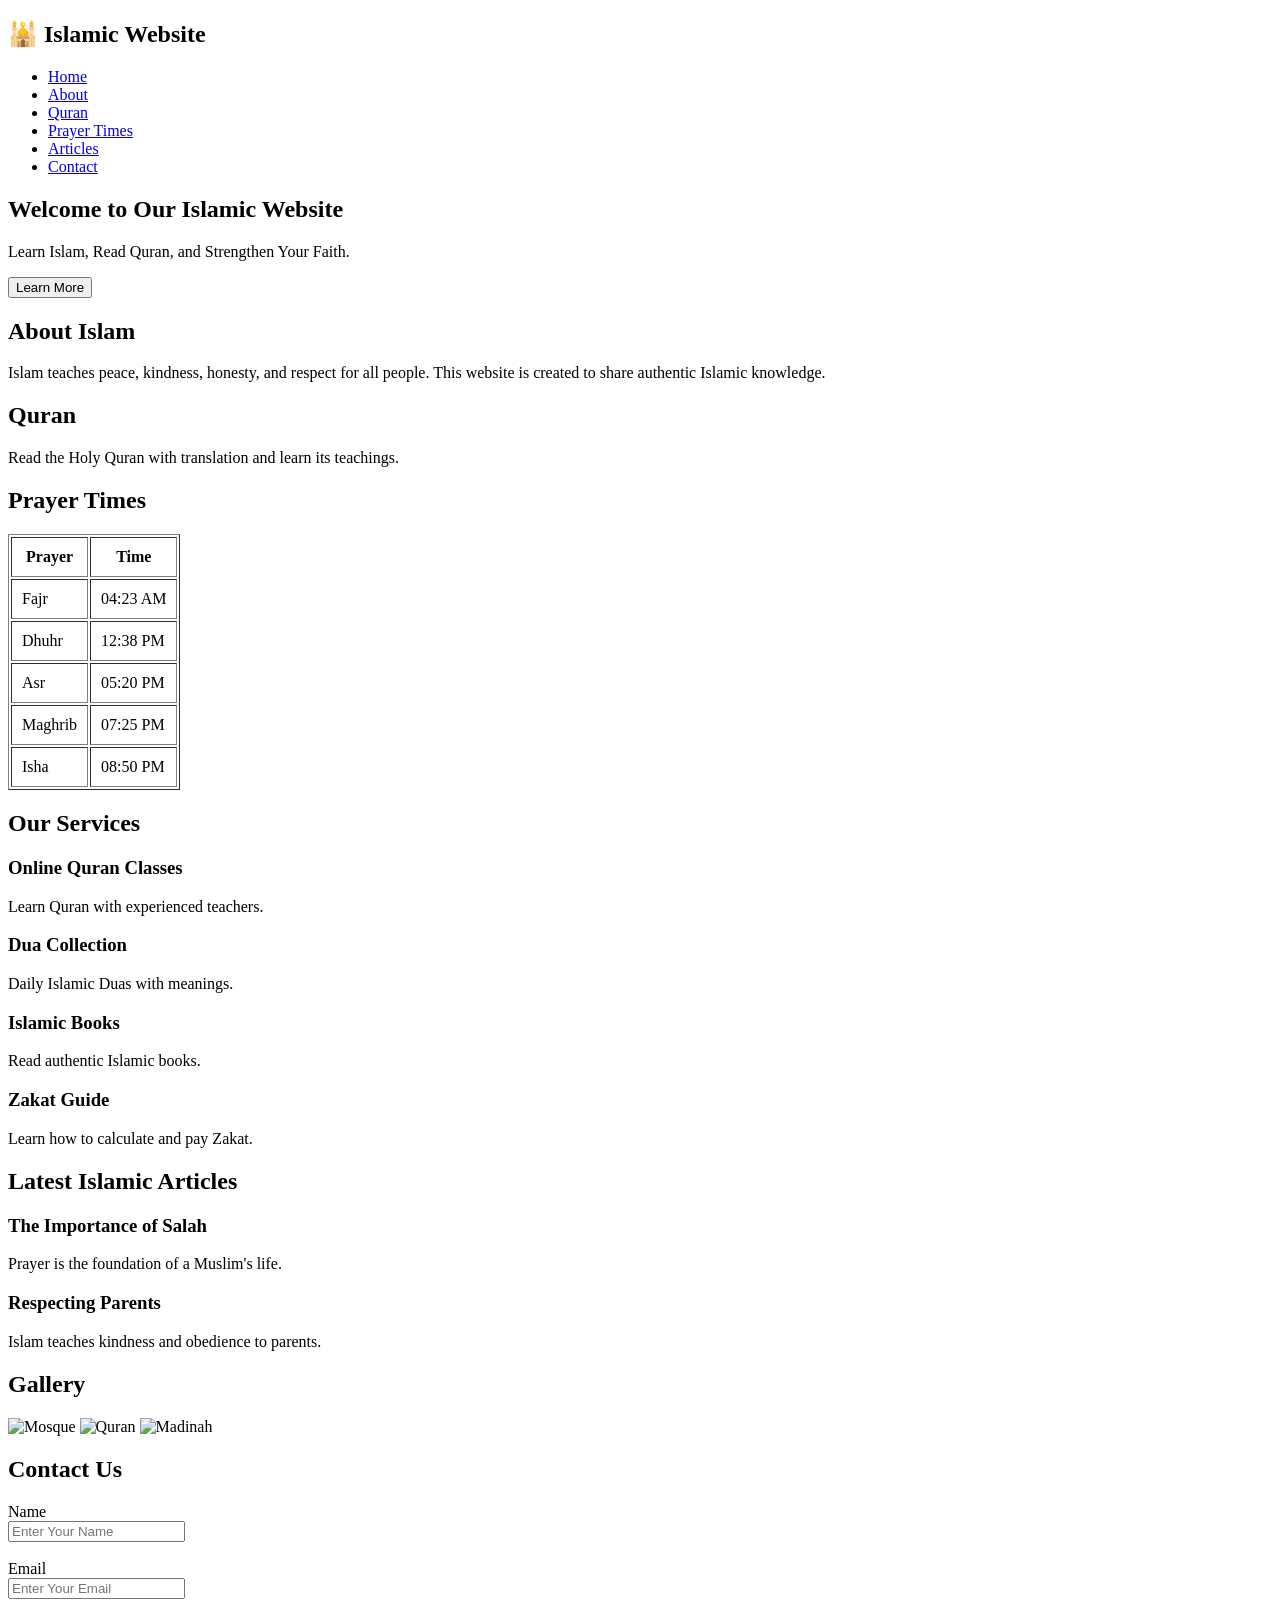
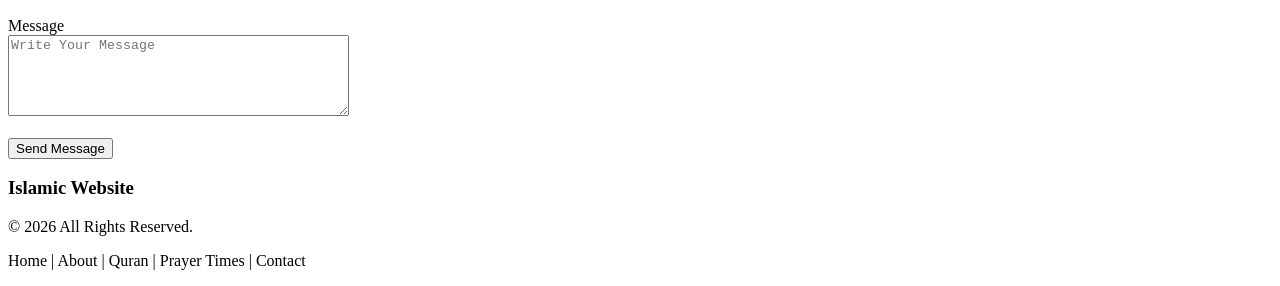
==== index.html @ 284cea50 "Rename files for GitHub Pages" ====
<!DOCTYPE html>
<html lang="en">
<head>
    <meta charset="UTF-8">
    <meta name="viewport" content="width=device-width, initial-scale=1.0">
    <link rel="stylesheet" href="Islamic.css">
    <title>Islamic Website</title>
</head>
<body>

    <!-- Header -->
    <header>
        <div class="logo">
            <h2>🕌 Islamic Website</h2>
        </div>

        <nav>
            <ul>
                <li><a href="#">Home</a></li>
                <li><a href="#">About</a></li>
                <li><a href="#">Quran</a></li>
                <li><a href="#">Prayer Times</a></li>
                <li><a href="#">Articles</a></li>
                <li><a href="#">Contact</a></li>
            </ul>
        </nav>
    </header>

    <main>

        <!-- Hero Section -->
        <section class="hero">
            <h1>Welcome to Our Islamic Website</h1>
            <p>Learn Islam, Read Quran, and Strengthen Your Faith.</p>
            <button>Learn More</button>
        </section>

        <!-- About -->
        <section class="about">
            <h2>About Islam</h2>
            <p>
                Islam teaches peace, kindness, honesty, and respect for all people.
                This website is created to share authentic Islamic knowledge.
            </p>
        </section>

        <!-- Quran Section -->
        <section class="quran">
            <h2>Quran</h2>
            <p>
                Read the Holy Quran with translation and learn its teachings.
            </p>
        </section>

        <!-- Prayer Times -->
        <section class="prayer-times">
            <h2>Prayer Times</h2>

            <table border="1" cellpadding="10">
                <tr>
                    <th>Prayer</th>
                    <th>Time</th>
                </tr>

                <tr>
                    <td>Fajr</td>
                    <td>04:23 AM</td>
                </tr>

                <tr>
                    <td>Dhuhr</td>
                    <td>12:38 PM</td>
                </tr>

                <tr>
                    <td>Asr</td>
                    <td>05:20 PM</td>
                </tr>

                <tr>
                    <td>Maghrib</td>
                    <td>07:25 PM</td>
                </tr>

                <tr>
                    <td>Isha</td>
                    <td>08:50 PM</td>
                </tr>
            </table>
        </section>

        <!-- Islamic Services -->
        <section class="services-section">
            <h2>Our Services</h2>
<div class="services">

            <article>
                <h3>Online Quran Classes</h3>
                <p>Learn Quran with experienced teachers.</p>
            </article>

            <article>
                <h3>Dua Collection</h3>
                <p>Daily Islamic Duas with meanings.</p>
            </article>

            <article>
                <h3>Islamic Books</h3>
                <p>Read authentic Islamic books.</p>
            </article>

            <article>
                <h3>Zakat Guide</h3>
                <p>Learn how to calculate and pay Zakat.</p>
            </article>
        </div>

        </section>

        <!-- Articles -->
        <section class="articles">
            <h2>Latest Islamic Articles</h2>

            <article>
                <h3>The Importance of Salah</h3>
                <p>Prayer is the foundation of a Muslim's life.</p>
            </article>

            <article>
                <h3>Respecting Parents</h3>
                <p>Islam teaches kindness and obedience to parents.</p>
            </article>

        </section>

        <!-- Gallery -->
       <section class="gallery-section">

    <h2>Gallery</h2>

    <div class="gallery">

        <img src="mosque.jpg" alt="Mosque">

        <img src="Holy quran.jpg" alt="Quran">

        <img src="madinah.jpg" alt="Madinah">

    </div>

</section>
        <!-- Contact -->
        <section class="contact">

            <h2>Contact Us</h2>

            <form>

                <label>Name</label><br>
                <input type="text" placeholder="Enter Your Name"><br><br>

                <label>Email</label><br>
                <input type="email" placeholder="Enter Your Email"><br><br>

                <label>Message</label><br>
                <textarea rows="5" cols="40" placeholder="Write Your Message"></textarea><br><br>

                <button type="submit">Send Message</button>

            </form>

        </section>

    </main>

    <!-- Footer -->
    <footer>

        <h3>Islamic Website</h3>

        <p>© 2026 All Rights Reserved.</p>

        <p>
            Home |
            About |
            Quran |
            Prayer Times |
            Contact
        </p>

    </footer>

</body>
</html>
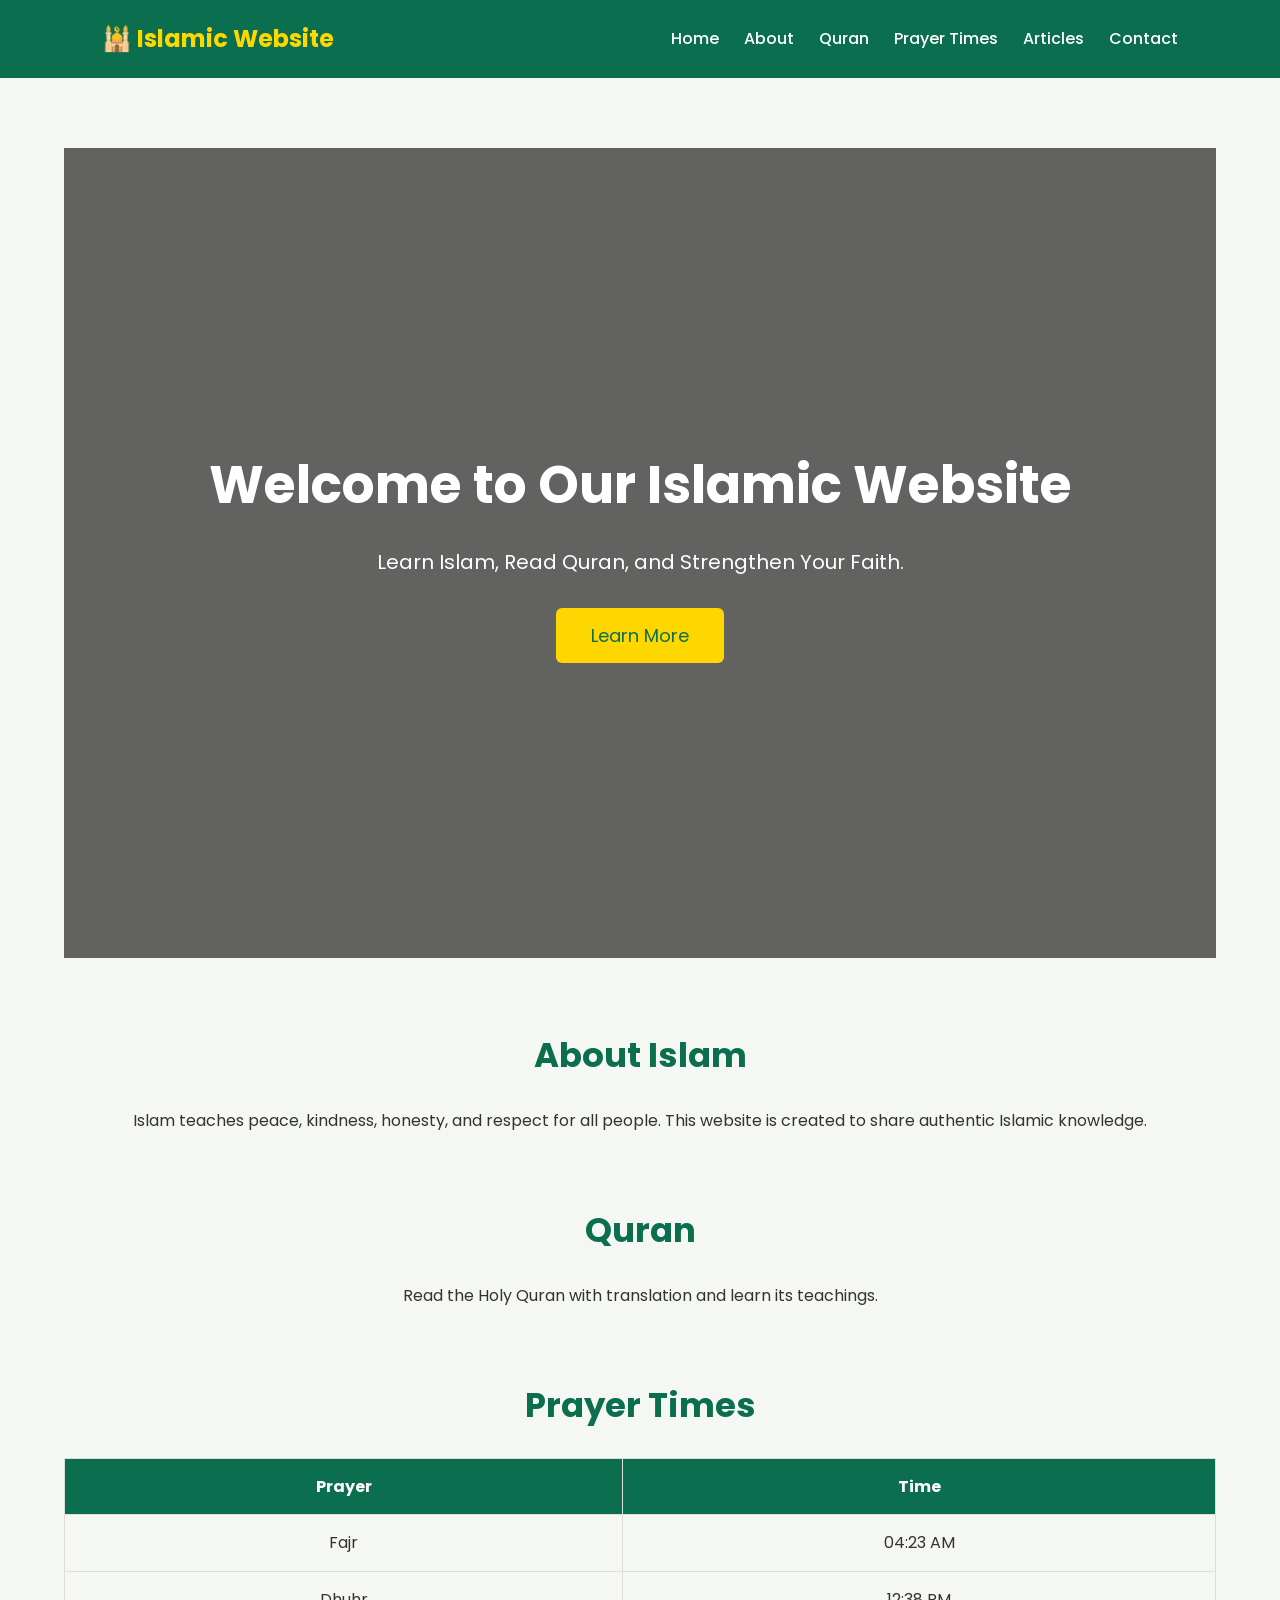
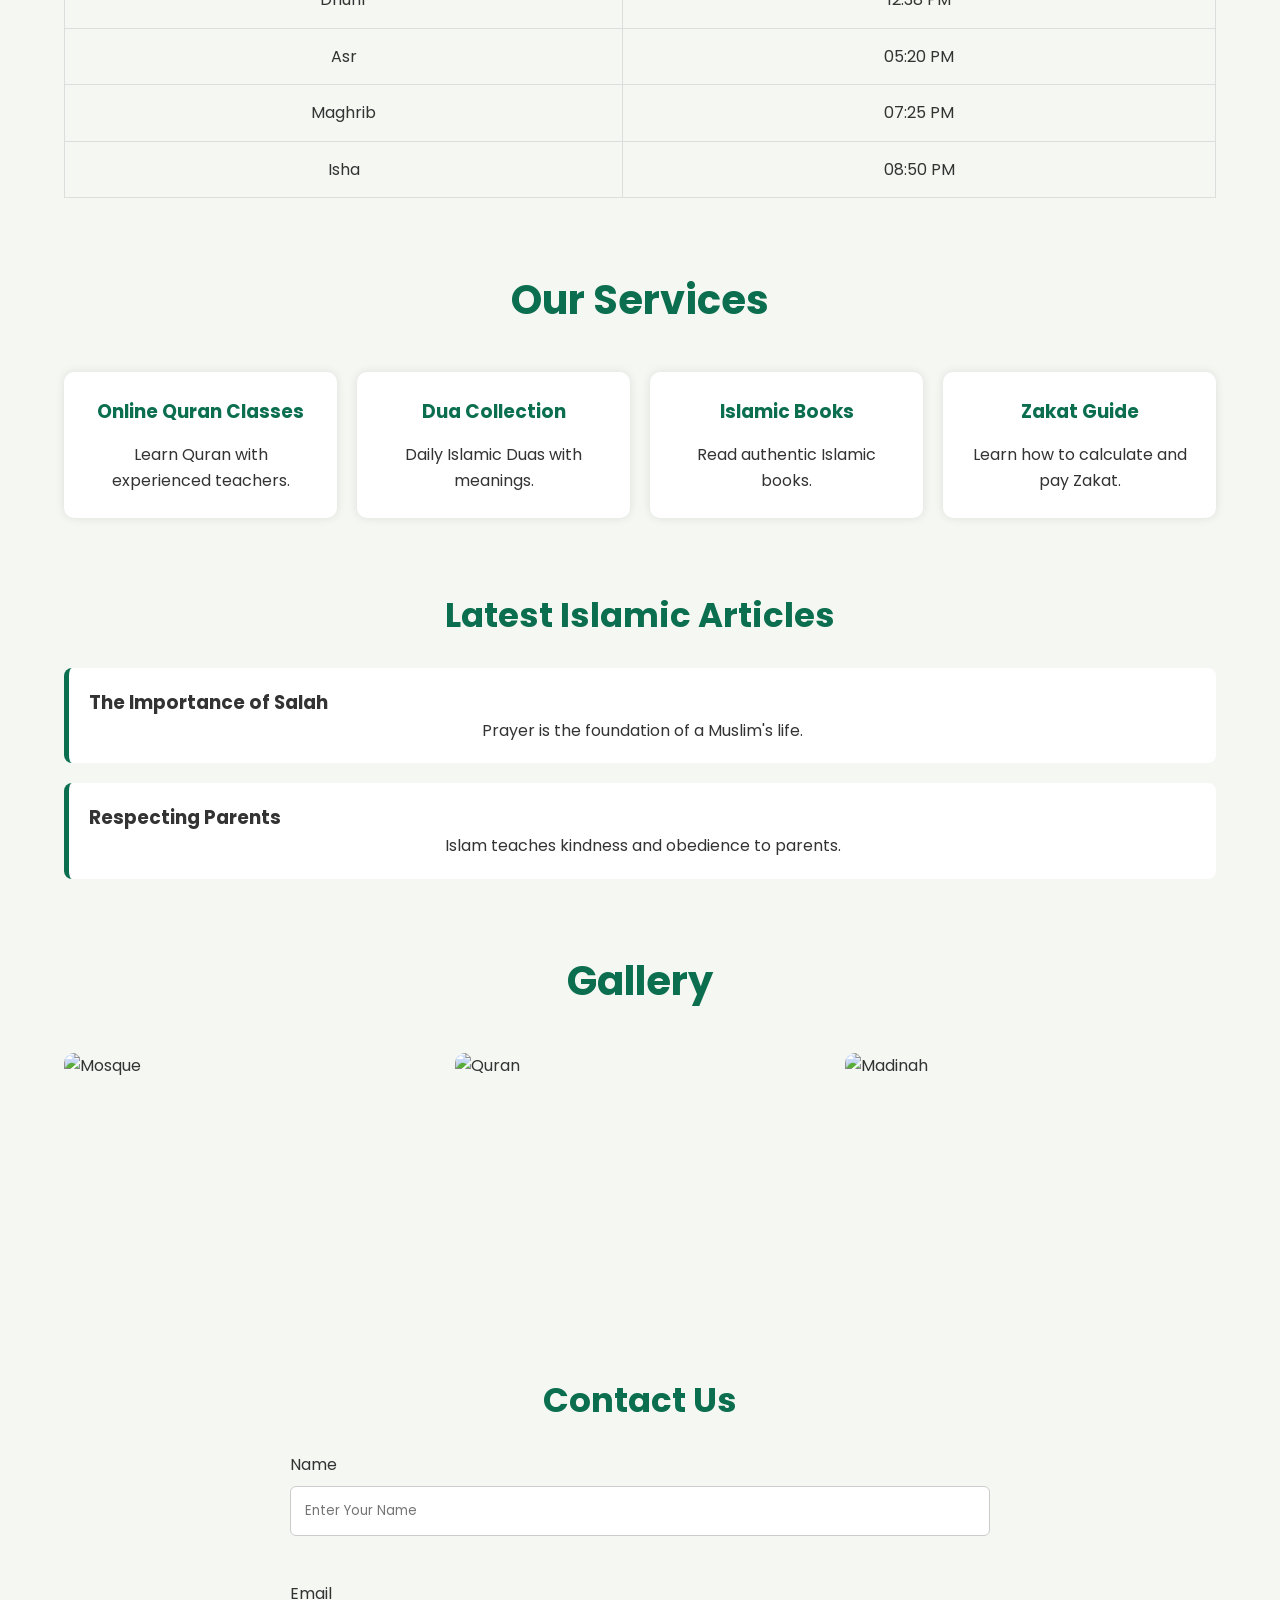
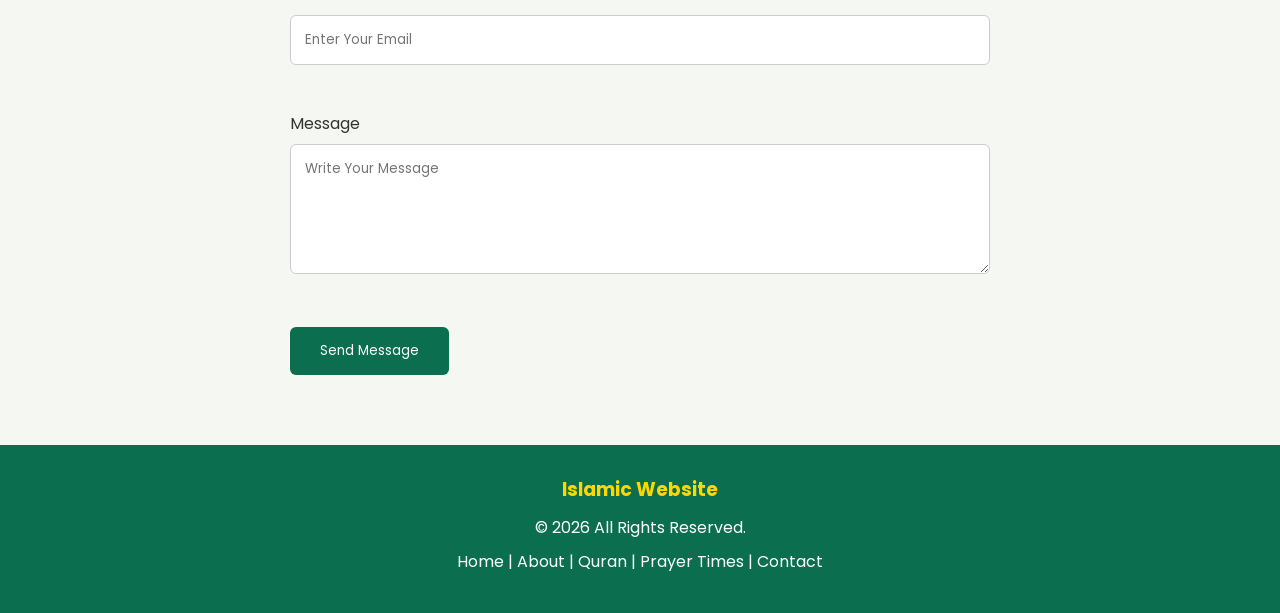
==== commit 799d92bb: "Rename files for GitHub Pages" ====
--- a/index.html
+++ b/index.html
@@ -3,7 +3,7 @@
 <head>
     <meta charset="UTF-8">
     <meta name="viewport" content="width=device-width, initial-scale=1.0">
-    <link rel="stylesheet" href="Islamic.css">
+    <link rel="stylesheet" href="style.css">
     <title>Islamic Website</title>
 </head>
 <body>
--- a/style.css
+++ b/style.css
@@ -0,0 +1,274 @@
+/* Google Font */
+@import url('https://fonts.googleapis.com/css2?family=Poppins:wght@300;400;500;600;700&display=swap');
+
+*{
+    margin:0;
+    padding:0;
+    box-sizing:border-box;
+    font-family:'Poppins',sans-serif;
+}
+
+body{
+    background:#f5f7f2;
+    color:#333;
+    line-height:1.6;
+}
+
+/* Header */
+
+header{
+    background:#0b6e4f;
+    color:#fff;
+    display:flex;
+    justify-content:space-between;
+    align-items:center;
+    padding:20px 8%;
+    position:sticky;
+    top:0;
+}
+
+.logo h2{
+    color:#ffd700;
+}
+
+nav ul{
+    list-style:none;
+    display:flex;
+    gap:25px;
+}
+
+nav ul li a{
+    text-decoration:none;
+    color:#fff;
+    font-weight:500;
+    transition:.3s;
+}
+
+nav ul li a:hover{
+    color:#ffd700;
+}
+
+/* Hero */
+
+.hero{
+    height:90vh;
+    display:flex;
+    flex-direction:column;
+    justify-content:center;
+    align-items:center;
+    text-align:center;
+    background:linear-gradient(rgba(0,0,0,.6),rgba(0,0,0,.6)),
+    url(mosque.jpg) center/cover;
+    color:#fff;
+    padding:20px;
+}
+
+.hero h1{
+    font-size:52px;
+    margin-bottom:20px;
+}
+
+.hero p{
+    font-size:20px;
+    margin-bottom:30px;
+}
+
+.hero button{
+    padding:14px 35px;
+    border:none;
+    background:#ffd700;
+    color:#0b6e4f;
+    font-size:18px;
+    border-radius:6px;
+    cursor:pointer;
+    transition:.3s;
+}
+
+.hero button:hover{
+    background:white;
+}
+
+/* Sections */
+
+section{
+    width:90%;
+    max-width:1200px;
+    margin:70px auto;
+}
+
+section h2{
+    text-align:center;
+    color:#0b6e4f;
+    margin-bottom:25px;
+    font-size:34px;
+}
+
+section p{
+    text-align:center;
+}
+
+/* Prayer Table */
+
+table{
+    width:100%;
+    border-collapse:collapse;
+    margin-top:20px;
+}
+
+table th{
+    background:#0b6e4f;
+    color:#fff;
+}
+
+table th,
+table td{
+    padding:15px;
+    text-align:center;
+    border:1px solid #ddd;
+}
+
+/* Services */
+
+.services{
+    display:grid;
+    grid-template-columns:repeat(auto-fit,minmax(250px,1fr));
+    gap:20px;
+}
+
+.services-section h2{
+    text-align: center;
+    font-size: 40px;
+    color: #0b6e4f;
+    margin-bottom: 40px;
+}
+
+.services article{
+    background:white;
+    padding:25px;
+    border-radius:10px;
+    box-shadow:0 0 10px rgba(0,0,0,.1);
+    text-align:center;
+}
+
+.services article h3{
+    color:#0b6e4f;
+    margin-bottom:15px;
+}
+
+/* Articles */
+
+.articles article{
+    background:white;
+    margin-bottom:20px;
+    padding:20px;
+    border-left:5px solid #0b6e4f;
+    border-radius:8px;
+}
+
+/* Gallery */
+
+.gallery{
+    display:grid;
+    grid-template-columns:repeat(auto-fit,minmax(250px,1fr));
+    gap:20px;
+}
+.gallery-section{
+    width:90%;
+    max-width:1200px;
+    margin:70px auto;
+}
+
+.gallery-section h2{
+    text-align:center;
+    color:#0b6e4f;
+    font-size:40px;
+    margin-bottom:40px;
+}
+.gallery img{
+    width:100%;
+    height:250px;
+    object-fit:cover;
+    border-radius:10px;
+    transition:.3s;
+}
+
+.gallery img:hover{
+    transform:scale(1.05);
+}
+
+/* Contact */
+
+form{
+    max-width:700px;
+    margin:auto;
+}
+
+input,
+textarea{
+    width:100%;
+    padding:14px;
+    margin-top:8px;
+    margin-bottom:20px;
+    border:1px solid #ccc;
+    border-radius:6px;
+}
+
+form button{
+    background:#0b6e4f;
+    color:white;
+    padding:14px 30px;
+    border:none;
+    border-radius:6px;
+    cursor:pointer;
+}
+
+form button:hover{
+    background:#08563d;
+}
+
+/* Footer */
+
+footer{
+    background:#0b6e4f;
+    color:white;
+    text-align:center;
+    padding:30px;
+    margin-top:60px;
+}
+
+footer h3{
+    color:#ffd700;
+    margin-bottom:10px;
+}
+
+footer p{
+    margin:8px 0;
+}
+
+/* Responsive */
+
+@media(max-width:768px){
+
+header{
+    flex-direction:column;
+    gap:15px;
+}
+
+nav ul{
+    flex-wrap:wrap;
+    justify-content:center;
+}
+
+.hero h1{
+    font-size:36px;
+}
+
+.hero p{
+    font-size:18px;
+}
+
+section h2{
+    font-size:28px;
+}
+
+}
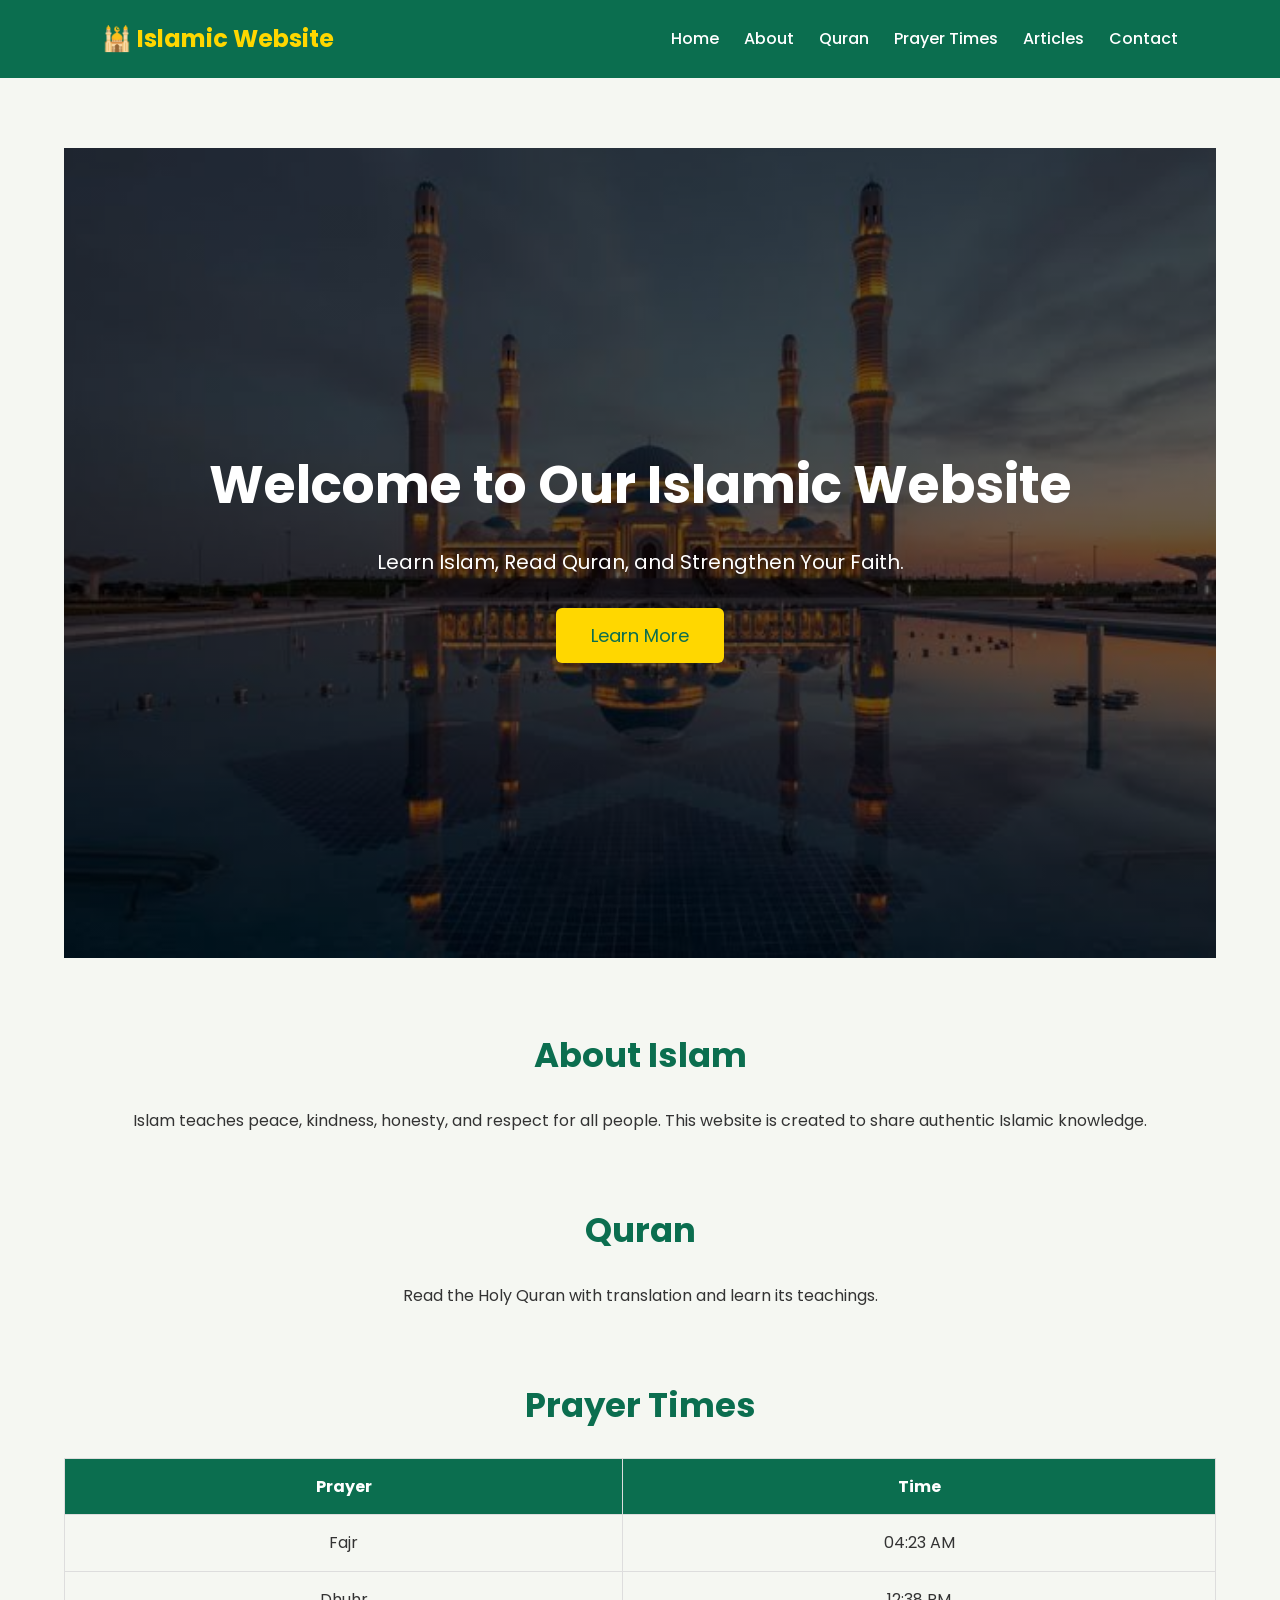
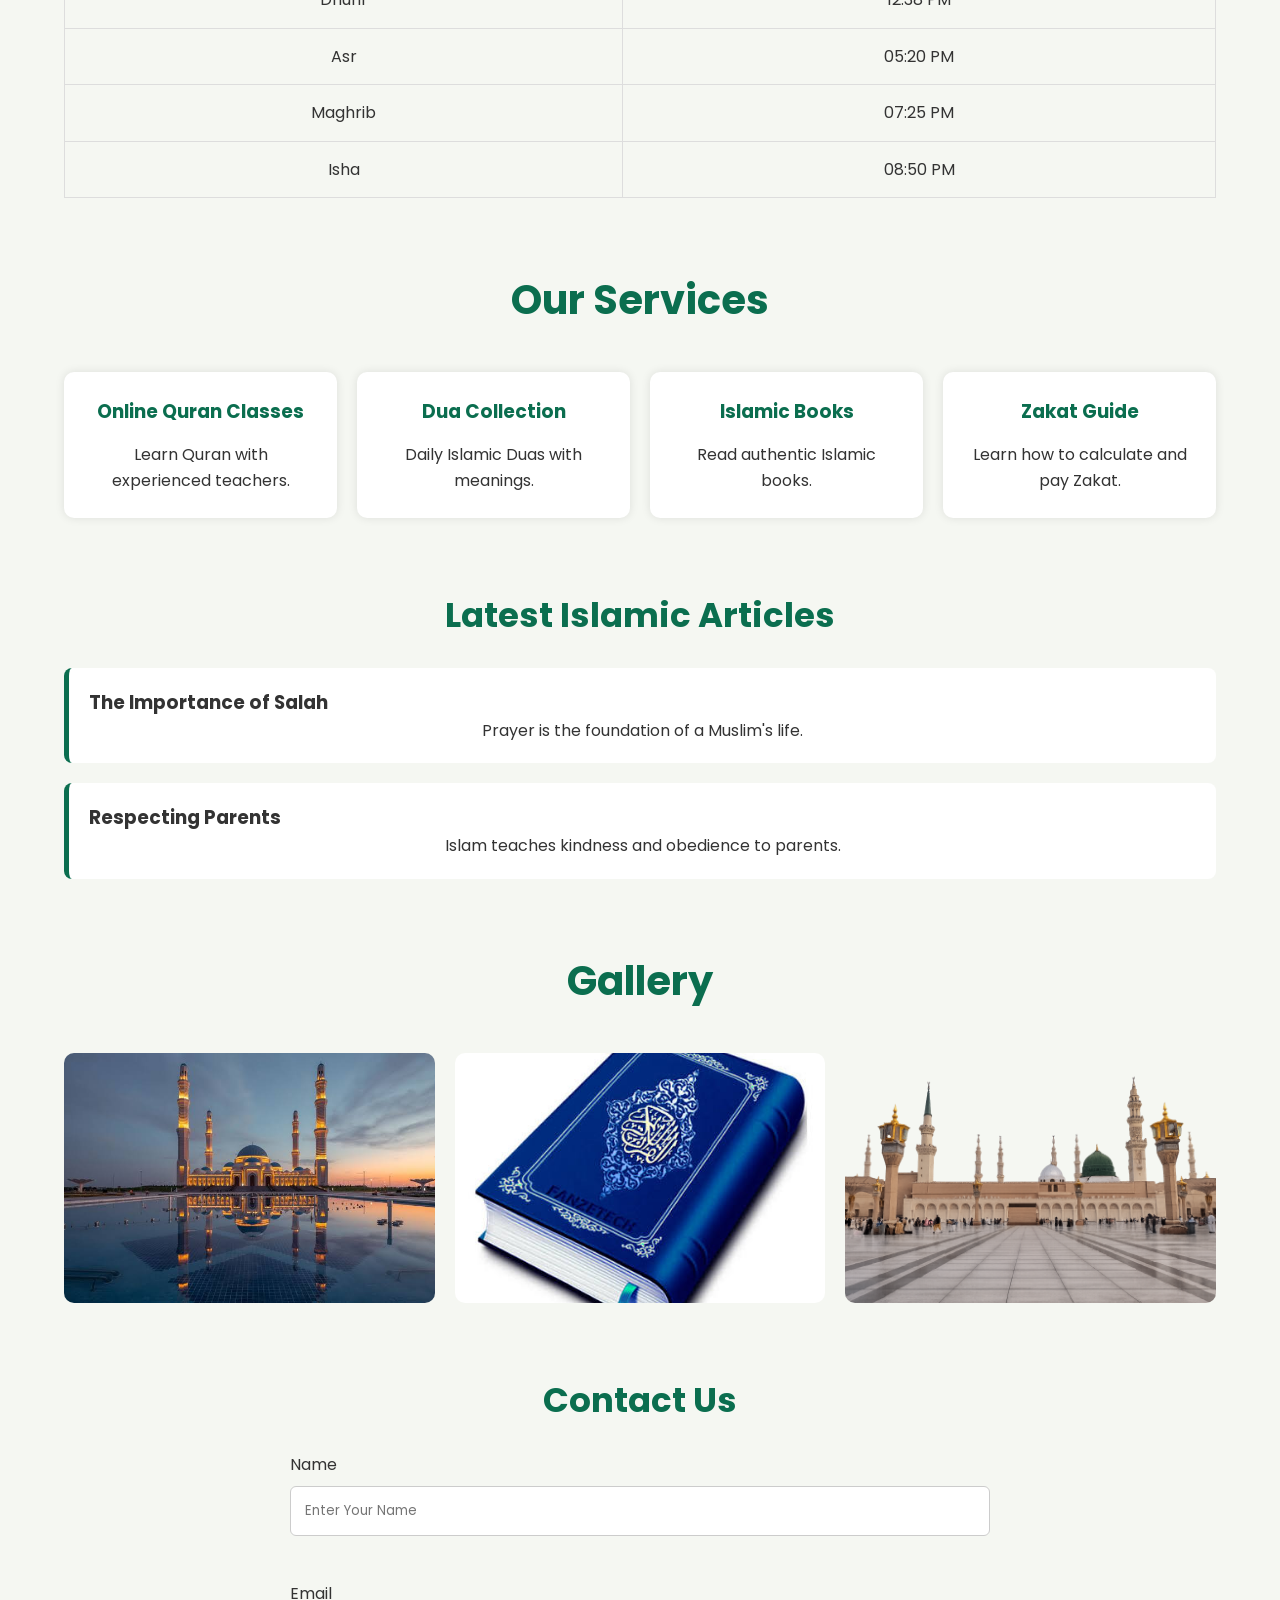
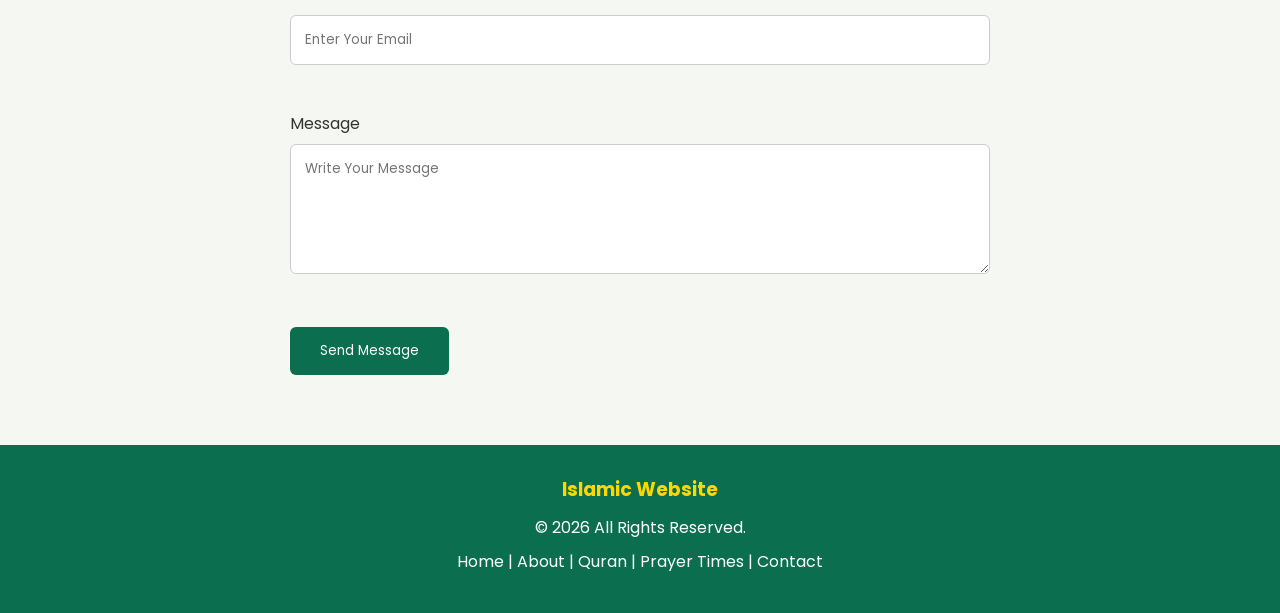
==== commit 993f184c: "Rename files for GitHub Pages" ====
--- a/index.html
+++ b/index.html
@@ -16,12 +16,12 @@
 
         <nav>
             <ul>
-                <li><a href="#">Home</a></li>
-                <li><a href="#">About</a></li>
-                <li><a href="#">Quran</a></li>
-                <li><a href="#">Prayer Times</a></li>
-                <li><a href="#">Articles</a></li>
-                <li><a href="#">Contact</a></li>
+                <li><a href="index.html" class="active">Home</a></li>
+                <li><a href="about.html">About</a></li>
+                <li><a href="quran.html">Quran</a></li>
+                <li><a href="prayer.html">Prayer Times</a></li>
+                <li><a href="articles.html">Articles</a></li>
+                <li><a href="contact.html">Contact</a></li>
             </ul>
         </nav>
     </header>
